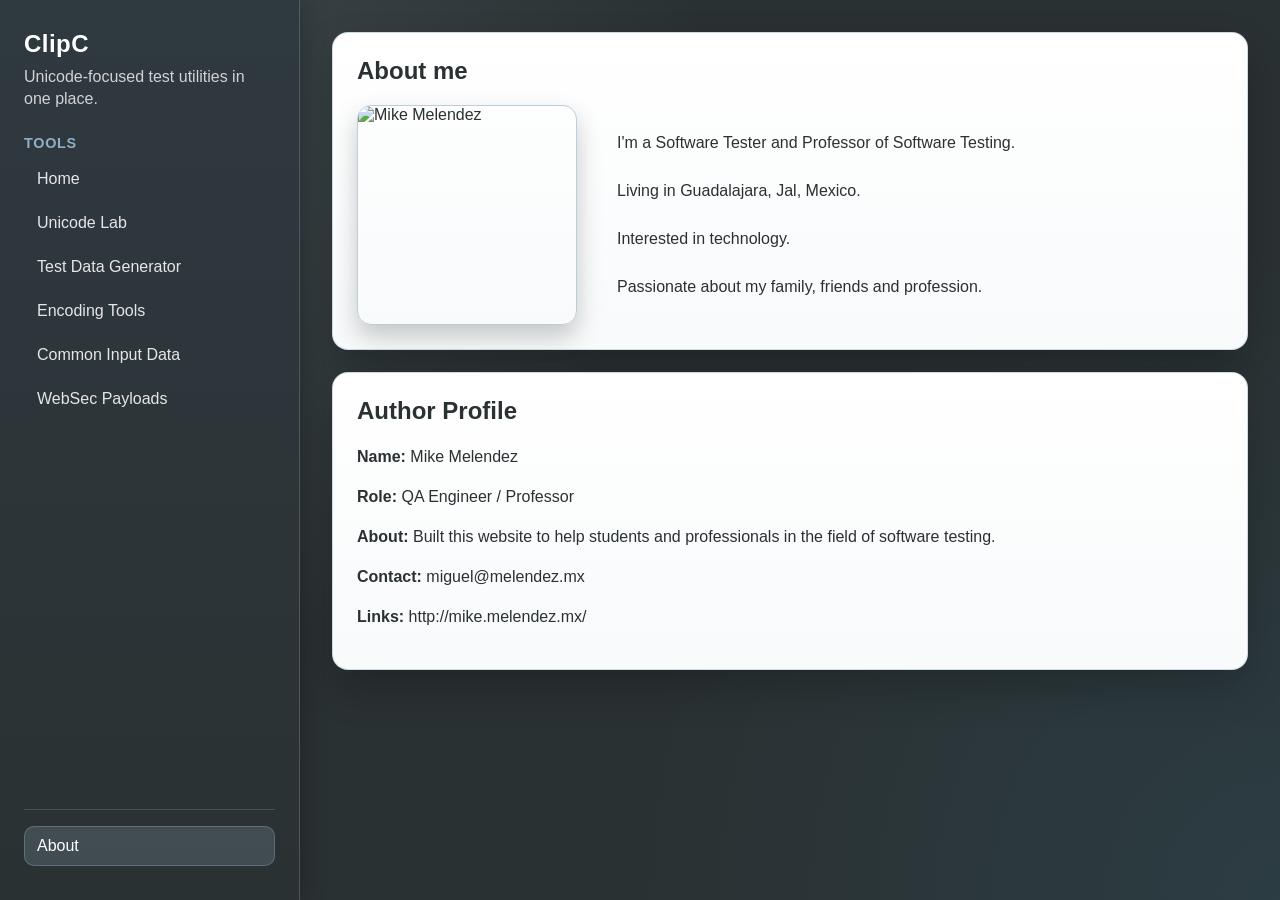
==== about.html @ adb1a5e6 "initial commit" ====
<!doctype html>
<html lang="en">
  <head>
    <meta charset="UTF-8" />
    <meta name="viewport" content="width=device-width, initial-scale=1.0" />
    <title>ClipC | About</title>
    <link rel="stylesheet" href="styles.css" />
  </head>
  <body data-page="about">
    <div class="layout">
      <aside class="sidebar">
        <div class="sidebar-body">
          <h1 class="brand">ClipC</h1>
          <p class="subtitle">Unicode-focused test utilities in one place.</p>
          <div class="menu-group">
            <h3 class="menu-title">Tools</h3>
            <ul class="menu-list" data-nav></ul>
          </div>
        </div>
        <div class="sidebar-footer">
          <ul class="menu-list" data-nav-footer></ul>
        </div>
      </aside>
      <main>
        <section class="card">
          <h2>About me</h2>
          <div class="about-hero">
            <img
              class="about-avatar"
              src="https://static.wixstatic.com/media/bd75d3_1cc097b21b2bfccb1b9e75933b15213d.png/v1/fill/w_242,h_242,al_c,lg_1,q_85,enc_avif,quality_auto/bd75d3_1cc097b21b2bfccb1b9e75933b15213d.png"
              alt="Mike Melendez"
            />
            <p>
              I'm a Software Tester and Professor of Software Testing.
              <br /><br />
              Living in Guadalajara, Jal, Mexico.
              <br /><br />
              Interested in technology.
              <br /><br />
              Passionate about my family, friends and profession.
            </p>
          </div>
        </section>

        <section class="card">
          <h2>Author Profile</h2>
          <p><strong>Name:</strong> Mike Melendez</p>
          <p><strong>Role:</strong> QA Engineer / Professor</p>
          <p><strong>About:</strong> Built this website to help students and professionals in the field of software testing.</p>
          <p><strong>Contact:</strong> miguel@melendez.mx</p>
          <p><strong>Links:</strong> http://mike.melendez.mx/</p>
        </section>
      </main>
    </div>
    <script src="app.js"></script>
  </body>
</html>
---- styles.css ----
:root {
  --bg: #2a3132;
  --surface: #ffffff;
  --surface-muted: #f4f7f9;
  --border: #90afc5;
  --text: #2a3132;
  --text-muted: #5f6d6f;
  --brand: #336b87;
  --brand-strong: #2a3132;
  --accent-soft: #90afc5;
  --neutral: #aaaaaa;
  --ok: #1f7a4d;
  --danger: #a12622;
  --shadow: 0 18px 40px rgba(0, 0, 0, 0.2);
}

* {
  box-sizing: border-box;
}

body {
  margin: 0;
  font-family: Inter, "Segoe UI", Arial, sans-serif;
  color: var(--text);
  background:
    radial-gradient(circle at 0% 0%, rgba(144, 175, 197, 0.2) 0, rgba(42, 49, 50, 0) 45%),
    radial-gradient(circle at 100% 100%, rgba(51, 107, 135, 0.2) 0, rgba(42, 49, 50, 0) 42%),
    var(--bg);
}

.layout {
  display: grid;
  grid-template-columns: 300px 1fr;
  min-height: 100vh;
}

.sidebar {
  background: linear-gradient(180deg, #2f3940 0%, #2a3132 100%);
  border-right: 1px solid rgba(170, 170, 170, 0.3);
  padding: 30px 24px;
  position: sticky;
  top: 0;
  align-self: start;
  height: 100vh;
  display: flex;
  flex-direction: column;
  overflow: hidden;
  box-shadow: 4px 0 20px rgba(0, 0, 0, 0.22);
}

.sidebar-body {
  flex: 1 1 auto;
  min-height: 0;
  overflow-y: auto;
}

.sidebar-footer {
  flex-shrink: 0;
  margin-top: auto;
  padding-top: 16px;
  border-top: 1px solid rgba(170, 170, 170, 0.25);
}

.brand {
  font-size: 1.5rem;
  margin: 0 0 8px;
  color: #fff;
  letter-spacing: 0.02em;
}

.subtitle {
  margin: 0 0 24px;
  color: rgba(255, 255, 255, 0.78);
  line-height: 1.4;
}

.menu-group {
  margin-bottom: 20px;
}

.menu-title {
  margin: 0 0 8px;
  color: var(--accent-soft);
  font-size: 0.9rem;
  font-weight: 600;
  text-transform: uppercase;
  letter-spacing: 0.05em;
}

.menu-list {
  list-style: none;
  margin: 0;
  padding: 0;
}

.menu-list li {
  margin-bottom: 4px;
}

.menu-list a {
  display: block;
  padding: 10px 12px;
  text-decoration: none;
  border-radius: 10px;
  color: rgba(255, 255, 255, 0.88);
  border: 1px solid transparent;
  transition: all 120ms ease-in-out;
}

.menu-list a:hover,
.menu-list a.active {
  background: rgba(144, 175, 197, 0.22);
  color: #fff;
  border-color: rgba(144, 175, 197, 0.35);
}

main {
  padding: 32px;
}

.card {
  background: linear-gradient(180deg, #ffffff 0%, #f8fafb 100%);
  border: 1px solid rgba(144, 175, 197, 0.45);
  border-radius: 16px;
  box-shadow: var(--shadow);
  padding: 24px;
  margin-bottom: 22px;
}

h1,
h2 {
  margin-top: 0;
}

.section-heading {
  display: flex;
  align-items: center;
  gap: 8px;
}

.help-tip {
  width: 22px;
  height: 22px;
  min-width: 22px;
  border-radius: 999px;
  border: 1px solid rgba(51, 107, 135, 0.5);
  background: rgba(144, 175, 197, 0.2);
  color: var(--brand-strong);
  font-size: 0.8rem;
  line-height: 1;
  display: inline-flex;
  align-items: center;
  justify-content: center;
  box-shadow: none;
  cursor: pointer;
  position: relative;
}

.help-tip-pop {
  position: absolute;
  top: calc(100% + 8px);
  right: 0;
  width: min(280px, 80vw);
  padding: 9px 10px;
  border-radius: 10px;
  border: 1px solid rgba(51, 107, 135, 0.35);
  background: #fff;
  color: var(--brand-strong);
  font-size: 0.82rem;
  line-height: 1.35;
  box-shadow: 0 10px 26px rgba(42, 49, 50, 0.2);
  z-index: 20;
}

p {
  line-height: 1.5;
}

.grid {
  display: grid;
  grid-template-columns: repeat(2, minmax(220px, 1fr));
  gap: 16px;
}

.tool {
  background: var(--surface-muted);
  border: 1px solid rgba(144, 175, 197, 0.5);
  border-radius: 12px;
  padding: 16px;
}

.tool h3 {
  margin-top: 0;
}

.action-grid a {
  text-decoration: none;
}

.action-tile {
  transition: transform 120ms ease, border-color 120ms ease;
}

.action-tile:hover {
  transform: translateY(-2px);
  border-color: rgba(51, 107, 135, 0.5);
}

label {
  display: block;
  font-weight: 600;
  margin-bottom: 6px;
}

input,
textarea,
select {
  width: 100%;
  border: 1px solid var(--border);
  border-radius: 10px;
  padding: 10px 11px;
  font-size: 0.95rem;
  font-family: inherit;
  background: #fff;
  color: var(--brand-strong);
}

input:focus,
textarea:focus,
select:focus {
  outline: none;
  border-color: var(--brand);
  box-shadow: 0 0 0 3px rgba(51, 107, 135, 0.2);
}

textarea {
  min-height: 90px;
  resize: vertical;
}

.row {
  display: flex;
  gap: 10px;
  flex-wrap: wrap;
}

.preview-chips {
  display: flex;
  gap: 8px;
  flex-wrap: wrap;
  margin: 10px 0 14px;
}

.chip {
  border: 1px solid rgba(51, 107, 135, 0.35);
  background: rgba(144, 175, 197, 0.15);
  border-radius: 999px;
  padding: 5px 10px;
  font-size: 0.82rem;
  color: var(--brand-strong);
}

.chip-btn {
  cursor: pointer;
}

.chip-btn.active {
  background: var(--brand);
  color: #fff;
  border-color: rgba(51, 107, 135, 0.8);
}

.utility-bar {
  position: sticky;
  top: 12px;
  z-index: 4;
  display: flex;
  flex-wrap: wrap;
  gap: 10px;
  padding: 10px;
  border: 1px solid rgba(144, 175, 197, 0.4);
  background: rgba(255, 255, 255, 0.92);
  backdrop-filter: blur(6px);
  border-radius: 12px;
  margin-bottom: 12px;
}

.tab-list {
  display: flex;
  gap: 10px;
  flex-wrap: wrap;
}

.tab-btn {
  background: rgba(144, 175, 197, 0.25);
  color: var(--brand-strong);
  border: 1px solid rgba(51, 107, 135, 0.25);
  box-shadow: none;
}

.tab-btn.active {
  background: var(--brand);
  color: #fff;
}

.tab-panel {
  display: none;
}

.tab-panel.active {
  display: block;
}

.payload-row {
  display: flex;
  justify-content: space-between;
  align-items: center;
  gap: 12px;
  padding: 10px 12px;
  border: 1px solid rgba(144, 175, 197, 0.5);
  border-radius: 10px;
  margin-bottom: 10px;
  background: #fff;
}

.payload-row code {
  display: block;
  margin-top: 6px;
  overflow-wrap: anywhere;
}

button {
  border: none;
  background: var(--brand);
  color: #fff;
  border-radius: 10px;
  padding: 10px 15px;
  cursor: pointer;
  font-weight: 600;
  transition: transform 120ms ease, box-shadow 120ms ease, background-color 120ms ease;
  box-shadow: 0 8px 18px rgba(51, 107, 135, 0.28);
}

button:hover {
  background: var(--brand-strong);
  transform: translateY(-1px);
}

button.ghost {
  background: rgba(144, 175, 197, 0.18);
  color: var(--brand-strong);
  border: 1px solid rgba(51, 107, 135, 0.22);
  box-shadow: none;
}

.output {
  margin-top: 10px;
  padding: 14px;
  background: #fff;
  border: 1px solid rgba(144, 175, 197, 0.6);
  border-radius: 10px;
  min-height: 46px;
  overflow-wrap: anywhere;
}

.hint {
  color: var(--text-muted);
  font-size: 0.9rem;
}

.status {
  margin-top: 8px;
  font-size: 0.9rem;
  min-height: 20px;
}

.status.ok {
  color: var(--ok);
}

.status.error {
  color: var(--danger);
}

.link-list {
  display: grid;
  gap: 8px;
}

.link-list a {
  color: var(--brand);
  text-decoration: none;
}

.link-list a:hover {
  text-decoration: underline;
}

.about-hero {
  display: grid;
  grid-template-columns: 240px 1fr;
  gap: 20px;
  align-items: center;
}

.about-avatar {
  width: 220px;
  height: 220px;
  object-fit: cover;
  border-radius: 14px;
  border: 1px solid rgba(144, 175, 197, 0.6);
  box-shadow: 0 12px 24px rgba(42, 49, 50, 0.25);
}

@media (max-width: 900px) {
  .layout {
    grid-template-columns: 1fr;
  }

  .sidebar {
    position: static;
    height: auto;
    border-right: 0;
    border-bottom: 1px solid rgba(170, 170, 170, 0.35);
  }

  .grid {
    grid-template-columns: 1fr;
  }

  .about-hero {
    grid-template-columns: 1fr;
  }

  .about-avatar {
    width: min(220px, 100%);
  }
}
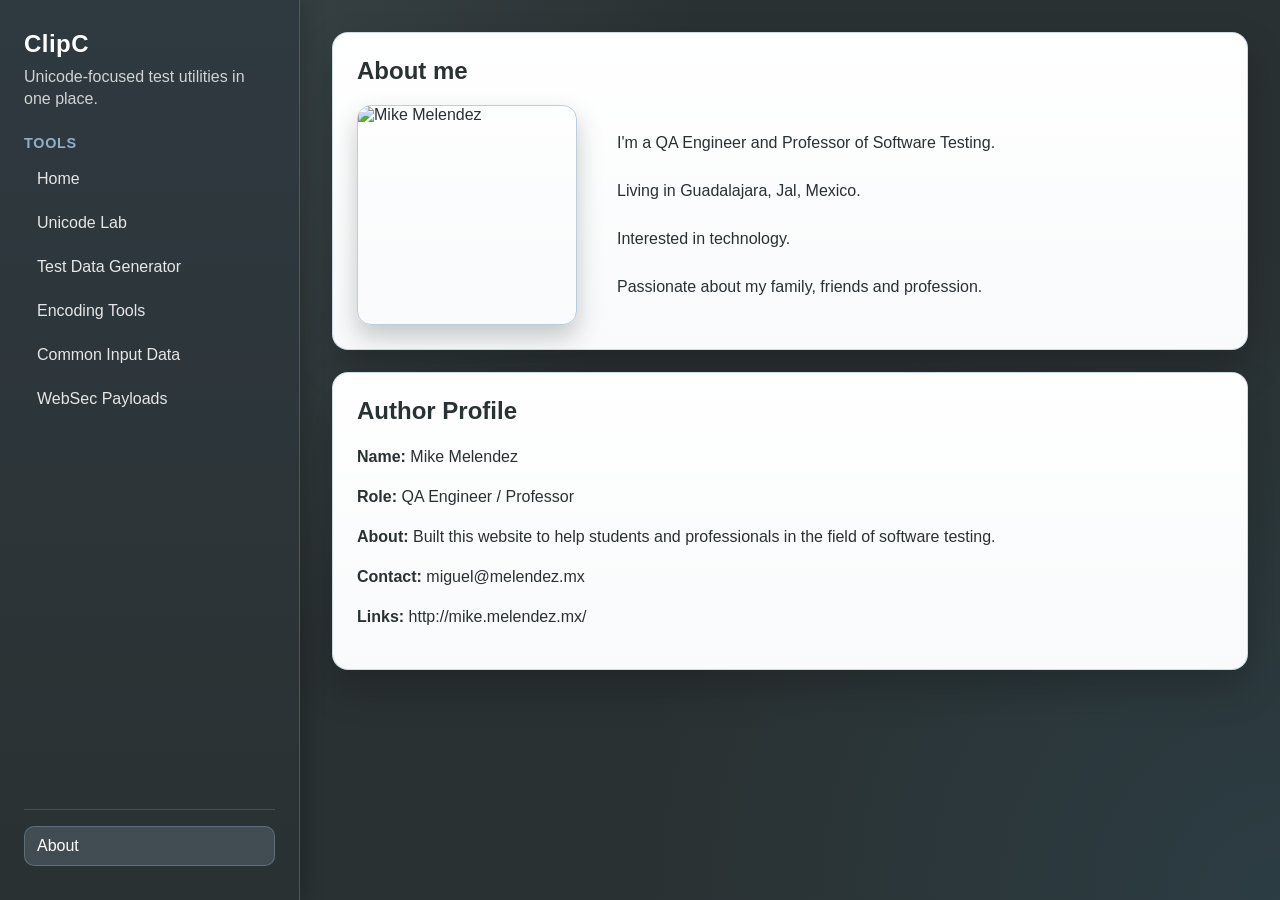
==== commit 1b395a39: "test deploy" ====
--- a/about.html
+++ b/about.html
@@ -31,7 +31,7 @@
               alt="Mike Melendez"
             />
             <p>
-              I'm a Software Tester and Professor of Software Testing.
+              I'm a QA Engineer and Professor of Software Testing.
               <br /><br />
               Living in Guadalajara, Jal, Mexico.
               <br /><br />
